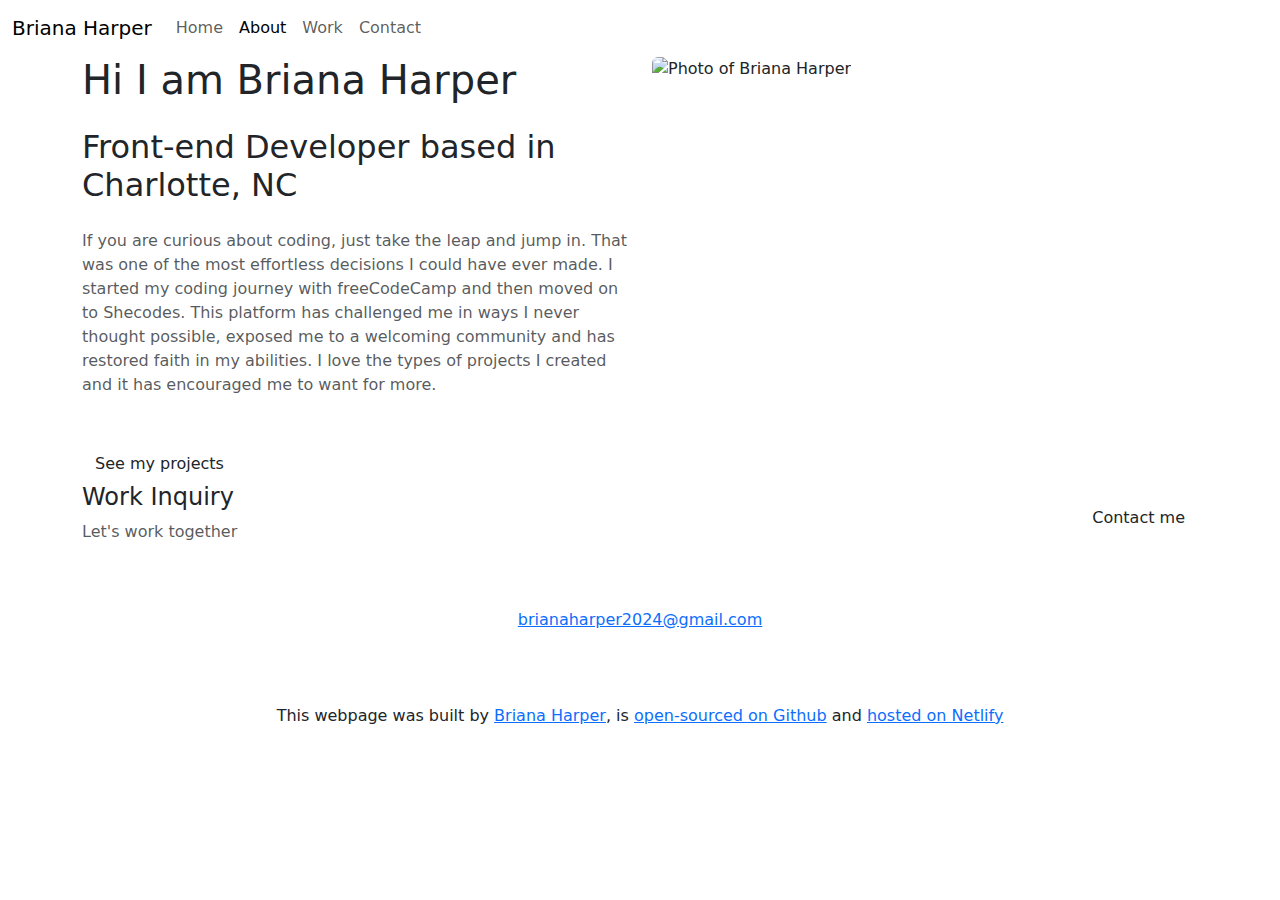
==== about.html @ e7b6938a "Created about page content" ====
<!DOCTYPE html>
<html lang="en">
<head>
    <meta charset="UTF-8">
    <link href="https://cdn.jsdelivr.net/npm/bootstrap@5.3.3/dist/css/bootstrap.min.css" rel="stylesheet" integrity="sha384-QWTKZyjpPEjISv5WaRU9OFeRpok6YctnYmDr5pNlyT2bRjXh0JMhjY6hW+ALEwIH" crossorigin="anonymous">
    <script src="https://kit.fontawesome.com/0033fb09c0.js" crossorigin="anonymous"></script>
    <link rel="preconnect" href="https://fonts.googleapis.com">
    <link rel="preconnect" href="https://fonts.gstatic.com" crossorigin>
    <link href="https://fonts.googleapis.com/css2?family=Inter+Tight:ital,wght@0,100..900;1,100..900&display=swap" rel="stylesheet">
    <link rel="preconnect" href="https://fonts.googleapis.com">
    <link rel="preconnect" href="https://fonts.gstatic.com" crossorigin>
    <link href="https://fonts.googleapis.com/css2?family=Inria+Serif:ital,wght@0,300;0,400;0,700;1,300;1,400;1,700&display=swap" rel="stylesheet">
    <link rel="stylesheet" href="src/styles.css">
    <meta name="viewport" content="width=device-width, initial-scale=1.0">
    <meta name="description"  content="About Briana Harper - Briana is a Front-end developer, based in Charlotte, NC, USA" />
    <title>About Briana Harper - Front-end developer</title>
</head>
<body>
  <nav class="navbar navbar-expand-lg bg-white">
  <div class="container-fluid">
    <a class="navbar-brand" href="/" title="Homepage">Briana Harper</a>
    <button class="navbar-toggler" type="button" data-bs-toggle="collapse" data-bs-target="#navbarNav" aria-controls="navbarNav" aria-expanded="false" aria-label="Toggle navigation">
      <span class="navbar-toggler-icon"></span>
    </button>
    <div class="collapse navbar-collapse" id="navbarNav">
      <ul class="navbar-nav">
        <li class="nav-item">
          <a class="nav-link" aria-current="page" href="/" title="Homepage">Home</a>
        </li>
        <li class="nav-item">
          <a class="nav-link active" href="/about.html" title="About Briana">About</a>
        </li>
        <li class="nav-item">
          <a class="nav-link" href="/work.html" title="Briana's Work">Work</a>
        </li>
        <li class="nav-item">
          <a class="nav-link" href="/contact.html" title="Contact Briana">Contact</a>
        </li>
      </ul>
    </div>
  </div>
</nav>
    <div class="content-container container">
    <div class="row">
        <div class="col-lg-6">
            <div class="content">
            <h1 class="mb-4">Hi I am Briana Harper</h1>
            <h2 class="mb-4">Front-end Developer based in Charlotte, NC</h2>
            <p class="mb-5 text-muted">If you are curious about coding, just take the leap and jump in. That was one of the most effortless decisions I could have ever made. I started my coding journey with freeCodeCamp and then moved on to Shecodes. This platform has challenged me in ways I never thought possible, exposed me to a welcoming community and has restored faith in my abilities. I love the types of projects I created and it has encouraged me to want for more.</p>
            <a href="/work.html" class="btn btn-branding-outline"> See my projects</a>
        </div>
        </div>
        <div class="col-lg-6">
            <img src="/images/briana-harper.png" class="img-fluid rounded" alt="Photo of Briana Harper" title="Photo of Briana Harper"/>
        </div>
    </div>
    <footer>
      <div class="contact-box justify-content-between mb-5 d-none d-md-flex">
          <div>
            <h4>Work Inquiry</h4>
            <p class="text-muted">Let's work together</p>
          </div>
          <div>
            <a href="/contact.html" class="btn btn-branding mt-3" title="Contact Briana"> Contact me </a>
          </div>
        </div>
      <div class="d-flex justify-content-center mb-5">
      <a  class="email-link" href="mailto:brianaharper2024@gmail.com" title="Email Briana">brianaharper2024@gmail.com</a>
      </div>
      <div class="social-links d-flex justify-content-center">
      <a href="https://github.com/BrianaHarper2022" target="_blank" title="Github Profile"><i class="fa-brands fa-github"></i></a>
      <a href="https://www.linkedin.com/in/briana-harper-831324183/" target="_blank" title="Linkedin Profile"><i class="fa-brands fa-linkedin"></i></a>
      </div>
      <p class="text-center m-4">This webpage was built by <a href="https://github.com/BrianaHarper2022" target="_blank" title="Github Profile">Briana Harper</a>, is <a href="https://github.com/BrianaHarper2022?tab=repositories" target="_blank" title="Github Repository">open-sourced on Github</a> and <a href="https://briana-harper-portfolio.netlify.app/" target="_blank" title="Portfolio hosting on Netlify">hosted on Netlify</a></p>
    </footer>
    </div>
    <script src="https://cdn.jsdelivr.net/npm/bootstrap@5.3.3/dist/js/bootstrap.bundle.min.js" integrity="sha384-YvpcrYf0tY3lHB60NNkmXc5s9fDVZLESaAA55NDzOxhy9GkcIdslK1eN7N6jIeHz" crossorigin="anonymous"></script>
</body>
</html>
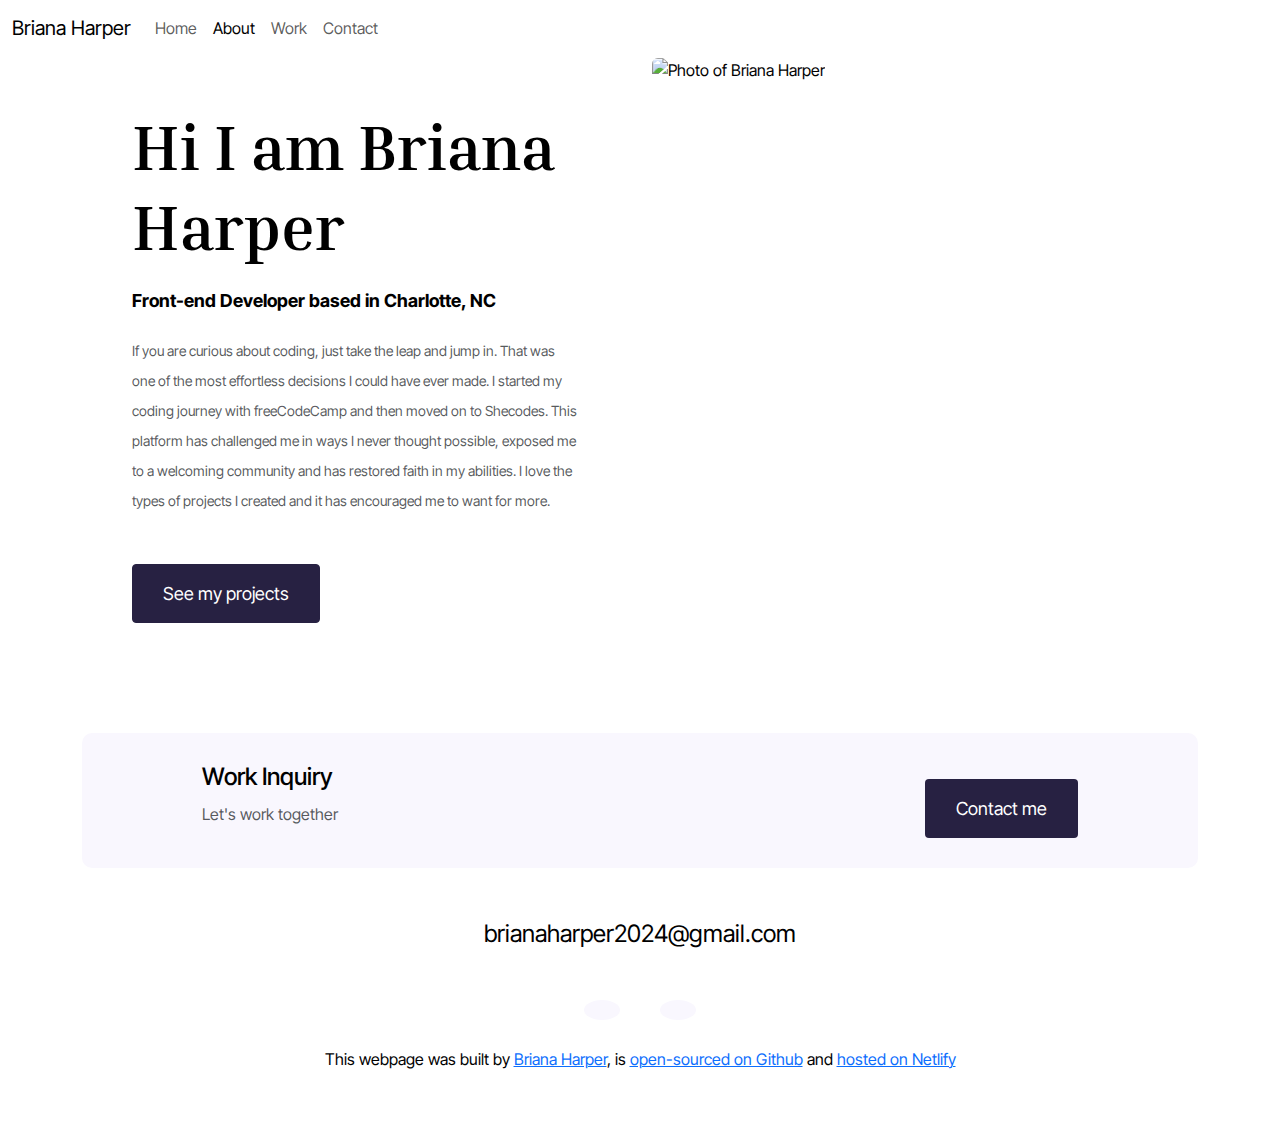
==== commit cd170194: "Updated hosting link" ====
--- a/about.html
+++ b/about.html
@@ -71,7 +71,7 @@
       <a href="https://github.com/BrianaHarper2022" target="_blank" title="Github Profile"><i class="fa-brands fa-github"></i></a>
       <a href="https://www.linkedin.com/in/briana-harper-831324183/" target="_blank" title="Linkedin Profile"><i class="fa-brands fa-linkedin"></i></a>
       </div>
-      <p class="text-center m-4">This webpage was built by <a href="https://github.com/BrianaHarper2022" target="_blank" title="Github Profile">Briana Harper</a>, is <a href="https://github.com/BrianaHarper2022?tab=repositories" target="_blank" title="Github Repository">open-sourced on Github</a> and <a href="https://briana-harper-portfolio.netlify.app/" target="_blank" title="Portfolio hosting on Netlify">hosted on Netlify</a></p>
+      <p class="text-center m-4">This webpage was built by <a href="https://github.com/BrianaHarper2022" target="_blank" title="Github Profile">Briana Harper</a>, is <a href="https://github.com/BrianaHarper2022?tab=repositories" target="_blank" title="Github Repository">open-sourced on Github</a> and <a href="https://portfolio-of-briana-harper.netlify.app" target="_blank" title="Portfolio hosting on Netlify">hosted on Netlify</a></p>
     </footer>
     </div>
     <script src="https://cdn.jsdelivr.net/npm/bootstrap@5.3.3/dist/js/bootstrap.bundle.min.js" integrity="sha384-YvpcrYf0tY3lHB60NNkmXc5s9fDVZLESaAA55NDzOxhy9GkcIdslK1eN7N6jIeHz" crossorigin="anonymous"></script>
--- a/src/styles.css
+++ b/src/styles.css
@@ -0,0 +1,148 @@
+:root {
+    --heading-font: "Inria Serif", serif;
+    --default-font: "Inter Tight", sans-serif;
+    --primary-color: #f9f7fe;
+    --secondary-color: #272142;
+    
+}
+body {
+    
+    color: black;
+    font-family: var(--default-font);
+
+}
+h1, h2 {
+    font-family: var(--heading-font);
+  font-weight: bold;
+}
+h1 {
+  font-size: 96px;
+  line-height: 1.5;
+}
+h2 {
+  font-size: 45px;
+}
+p {
+  font-weight: normal;
+  font-size: 16px;
+  line-height: 30px;
+}
+.hero {
+    background: var(--primary-color);
+    padding: 160px 20px;
+    text-align: center;
+}
+ .hero p {
+    color: var(--secondary-color);
+    font-weight: 600;
+    font-size: 36px;
+    margin: 0;
+}
+ .hero h2 {
+    font-size: 24px; 
+    font-family: var(--default-font); 
+    line-height: 1.5;
+}
+.latest {
+      font-size: 24px; 
+    font-family: var(--default-font); 
+    line-height: 1.5;
+    font-weight: bold;
+}
+.content {
+  padding: 20px;
+}
+.content h1 {
+  font-size: 64px;
+  line-height: 80px;
+  
+}
+.content h2 {
+  font-size: 18px;
+  font-family: var(--default-font);
+}
+.content h3 {
+  font-size: 24px;
+  line-height: 1.5;
+  font-family: var(--default-font-family);
+}
+.content p {
+  font-size: 14px;
+}
+.content {
+  margin: 30px;
+}
+.btn {
+    background: var(--secondary-color);
+  border-radius: 4px;
+  color: white;
+  font-size: 18px;
+  line-height: 27px;
+  padding: 15px 30px;
+}
+.btn-branding-outline {
+    border: 1px solid var(--secondary-color);
+  border-radius: 4px;
+  color: white;
+  font-size: 18px;
+  line-height: 27px;
+  padding: 15px 30px;
+}
+.project-desciption {
+  padding: 120px 60px;
+}
+footer {
+  margin: 60px 0;
+}
+footer .contact-box {
+  background: var(--primary-color);
+  padding: 30px 120px;
+  border-radius: 10px;
+}
+footer .contact-box p {
+  margin: 0;
+}
+footer .email-link {
+  text-decoration: none;
+  color: black;
+  font-size: 24px;
+}
+footer .email-link:hover {
+  color: var(--secondary-color);
+}
+footer .social-links a {
+  margin: 0 20px;
+  color: var(--secondary-color);
+  background: var(--primary-color);
+  padding: 10px 18px;
+  border-radius: 50%;
+  font-size: 30px;
+  transition: all 100ms ease-in-out;
+}
+footer .social-links a:hover {
+  color: white;
+  background: var(--secondary-color);
+}
+@media (max-width: 900px) {
+  h1 {
+    font-size: 44px;
+    line-height: 2;
+  }
+  h2 {
+    font-size: 44px;
+  }
+   h4 {
+    font-size: 26px;
+  }
+  .hero {
+    padding: 80px 20px;
+  }
+  .project-description {
+    padding: 0;
+    text-align: center;
+  }
+  .content {
+    text-align: center;
+    padding: 0;
+  }
+}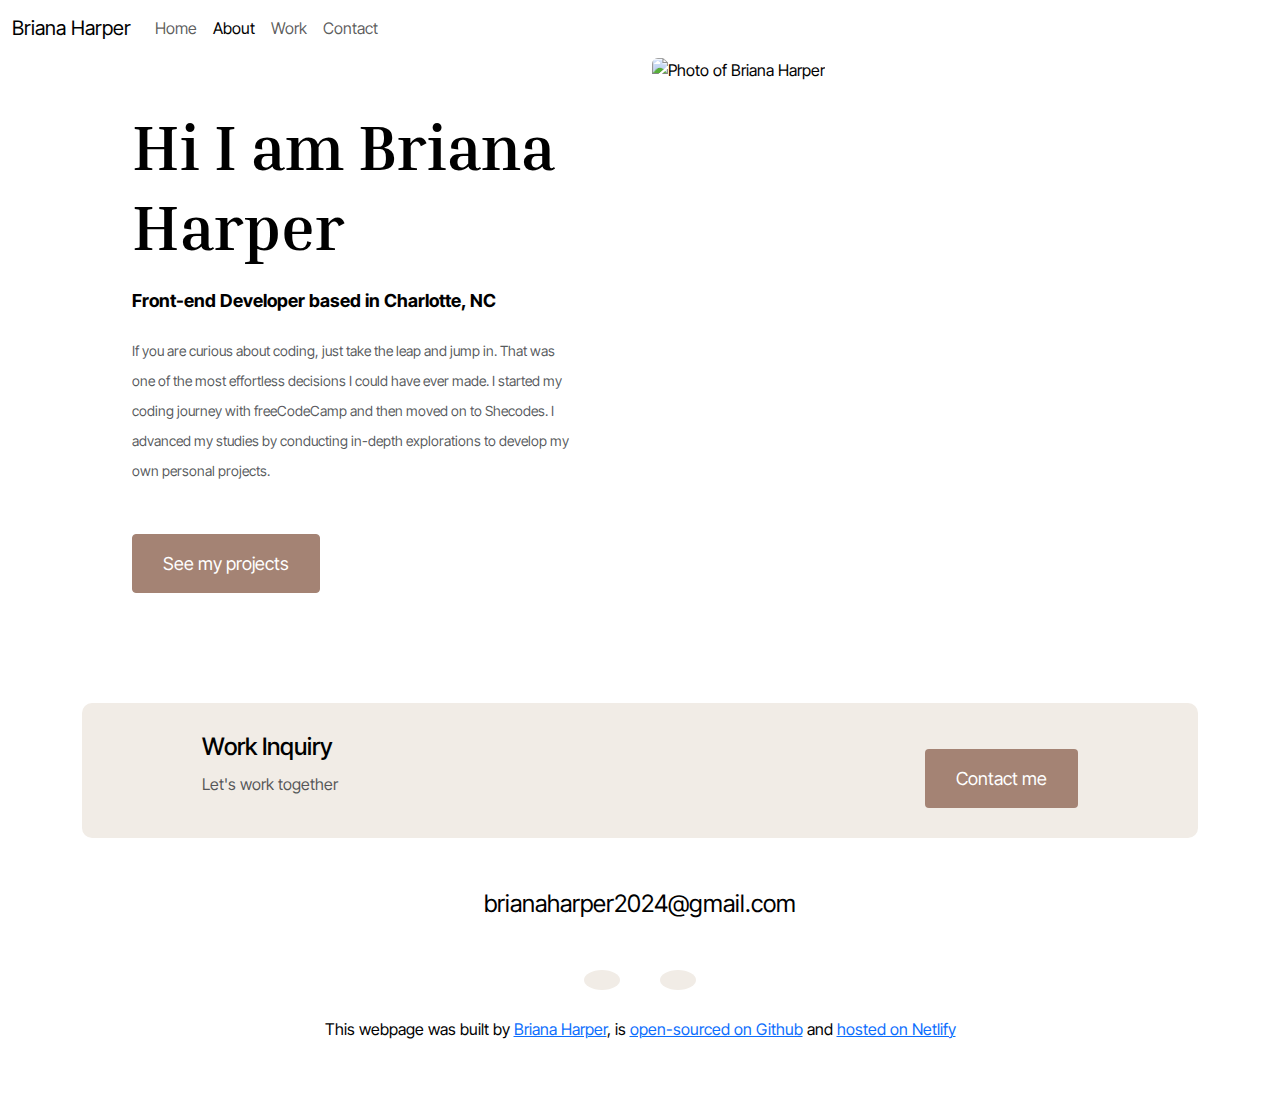
==== commit 29b264a2: "Updated About me section" ====
--- a/about.html
+++ b/about.html
@@ -46,7 +46,7 @@
             <div class="content">
             <h1 class="mb-4">Hi I am Briana Harper</h1>
             <h2 class="mb-4">Front-end Developer based in Charlotte, NC</h2>
-            <p class="mb-5 text-muted">If you are curious about coding, just take the leap and jump in. That was one of the most effortless decisions I could have ever made. I started my coding journey with freeCodeCamp and then moved on to Shecodes. This platform has challenged me in ways I never thought possible, exposed me to a welcoming community and has restored faith in my abilities. I love the types of projects I created and it has encouraged me to want for more.</p>
+            <p class="mb-5 text-muted">If you are curious about coding, just take the leap and jump in. That was one of the most effortless decisions I could have ever made. I started my coding journey with freeCodeCamp and then moved on to Shecodes. I advanced my studies by conducting in-depth explorations to develop my own personal projects. </p>
             <a href="/work.html" class="btn btn-branding-outline"> See my projects</a>
         </div>
         </div>
--- a/src/styles.css
+++ b/src/styles.css
@@ -1,8 +1,8 @@
 :root {
     --heading-font: "Inria Serif", serif;
     --default-font: "Inter Tight", sans-serif;
-    --primary-color: #f9f7fe;
-    --secondary-color: #272142;
+    --primary-color: #F1ECE6;
+    --secondary-color: #A48374;
     
 }
 body {
